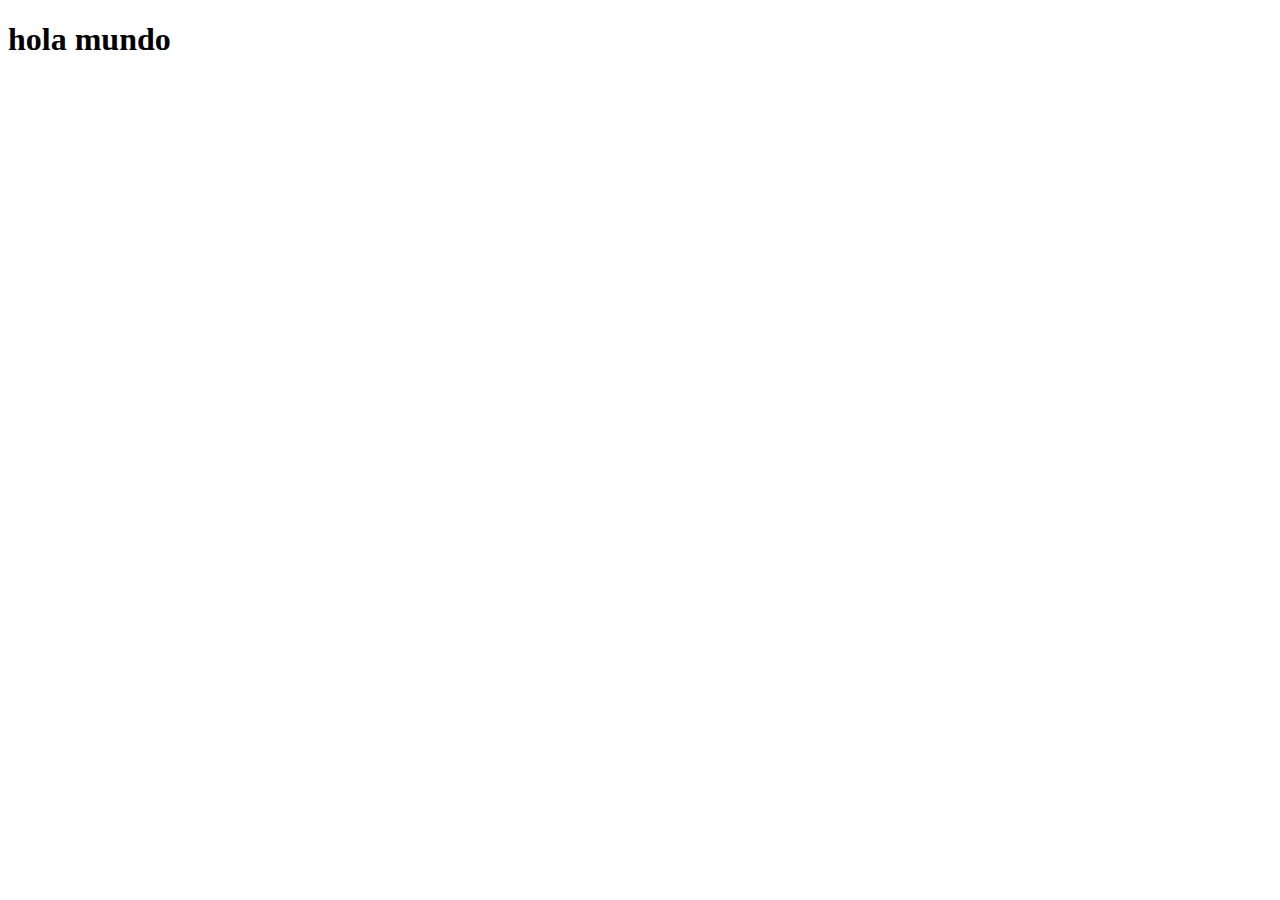
==== index.html @ 90c2fdb1 "inicio" ====
<!DOCTYPE html>
<html lang="en">
<head>
    <meta charset="UTF-8">
    <meta name="viewport" content="width=device-width, initial-scale=1.0">
    <title>Document</title>
    <link rel="stylesheet" href="./css/style.css">
    <script src="./js/script.js"></script>
</head>
<body>
    <h1>hola mundo</h1>
</body>
</html>
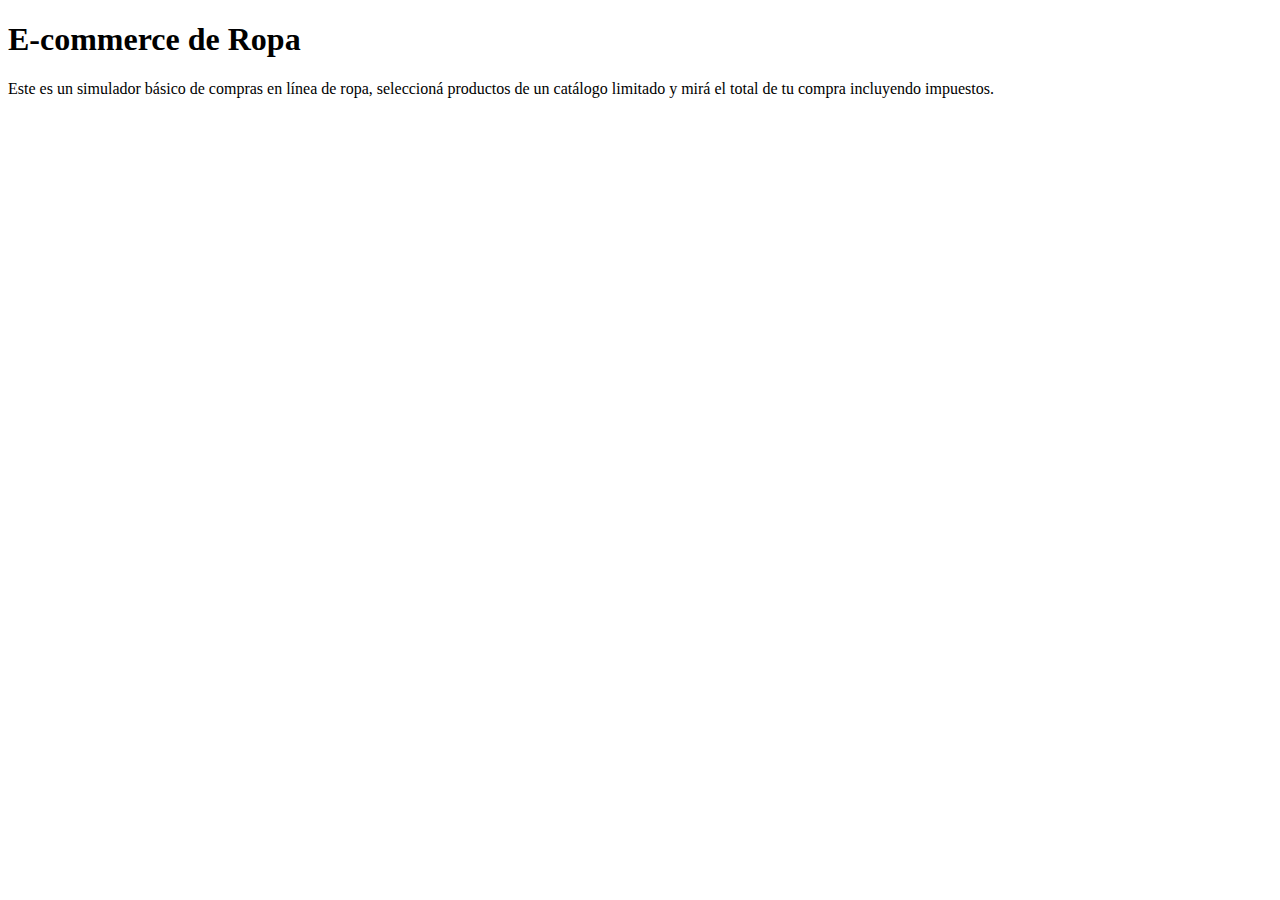
==== commit e8fb583e: "primera entrega" ====
--- a/index.html
+++ b/index.html
@@ -1,13 +1,14 @@
 <!DOCTYPE html>
-<html lang="en">
+<html lang="es">
 <head>
     <meta charset="UTF-8">
     <meta name="viewport" content="width=device-width, initial-scale=1.0">
-    <title>Document</title>
-    <link rel="stylesheet" href="./css/style.css">
-    <script src="./js/script.js"></script>
+    <title>E-commerce de Ropa</title>
 </head>
 <body>
-    <h1>hola mundo</h1>
+    <h1>E-commerce de Ropa</h1>
+    <p>Este es un simulador básico de compras en línea de ropa, seleccioná productos de un catálogo limitado y mirá el total de tu compra incluyendo impuestos.</p>
+
+    <script src="./js/script.js"></script>
 </body>
-</html>+</html>
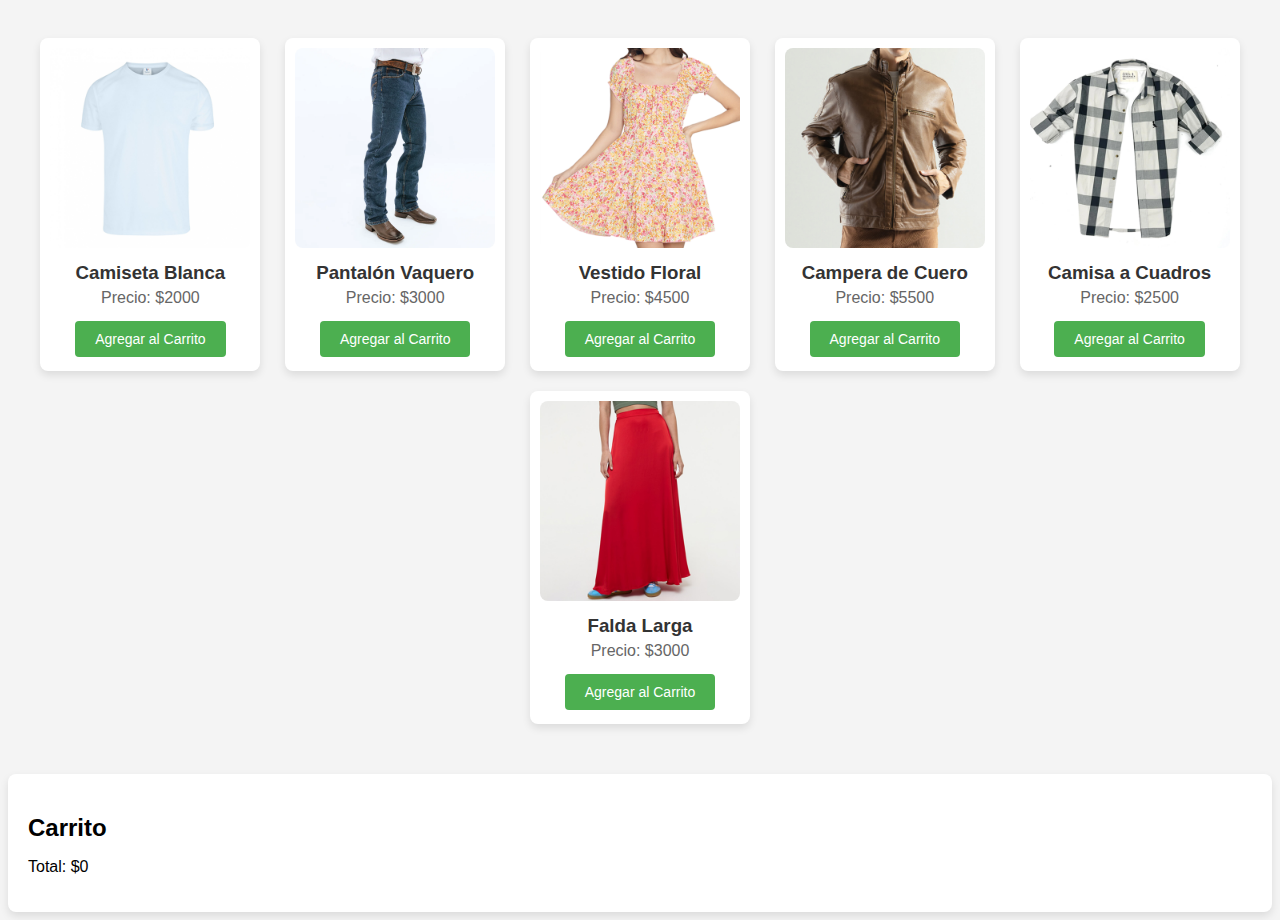
==== commit 51d57827: "Segunda entrega" ====
--- a/index.html
+++ b/index.html
@@ -3,12 +3,20 @@
 <head>
     <meta charset="UTF-8">
     <meta name="viewport" content="width=device-width, initial-scale=1.0">
-    <title>E-commerce de Ropa</title>
+    <title>Ecommerce de Ropa</title>
+    <link rel="stylesheet" href="./css/style.css">
 </head>
 <body>
-    <h1>E-commerce de Ropa</h1>
-    <p>Este es un simulador básico de compras en línea de ropa, seleccioná productos de un catálogo limitado y mirá el total de tu compra incluyendo impuestos.</p>
-
+    <div class="productos-container">
+        
+        
+    </div>
+    <div class="carrito">
+        <h2>Carrito</h2>
+        <ul id="carrito-items"></ul>
+        
+        
+    </div>
     <script src="./js/script.js"></script>
 </body>
 </html>
--- a/css/style.css
+++ b/css/style.css
@@ -0,0 +1,92 @@
+body {
+    font-family: 'Arial', sans-serif;
+    background-color: #f4f4f4;
+}
+
+.productos-container {
+    display: flex;
+    flex-wrap: wrap;
+    justify-content: space-around;
+    padding: 20px;
+}
+
+.producto-card {
+    background-color: white;
+    border-radius: 8px;
+    padding: 10px;
+    width: 200px;
+    margin: 10px;
+    text-align: center;
+    box-shadow: 0 4px 8px rgba(0, 0, 0, 0.1);
+    transition: all 0.3s ease;
+}
+
+.producto-card img {
+    max-width: 100%;
+    height: auto;
+    border-radius: 8px;
+}
+
+.producto-card h3 {
+    margin: 10px 0 5px;
+    color: #333;
+}
+
+.producto-card p {
+    margin: 0 0 10px;
+    color: #666;
+}
+
+.producto-card button {
+    background-color: #4CAF50;
+    border: none;
+    color: white;
+    padding: 10px 20px;
+    text-align: center;
+    text-decoration: none;
+    display: inline-block;
+    font-size: 14px;
+    margin: 4px 2px;
+    cursor: pointer;
+    border-radius: 4px;
+    transition: background-color 0.3s;
+}
+
+.producto-card button:hover {
+    background-color: #45a049;
+}
+
+.hover-effect {
+    box-shadow: 0 8px 16px rgba(0, 0, 0, 0.2);
+    transform: scale(1.05);
+}
+
+.carrito {
+    background-color: white;
+    padding: 20px;
+    border-radius: 8px;
+    margin-top: 20px;
+    box-shadow: 0 4px 8px rgba(0, 0, 0, 0.1);
+}
+
+.carrito h2 {
+    margin-bottom: 10px;
+}
+
+.carrito ul {
+    list-style-type: none;
+    padding: 0;
+}
+
+.carrito li {
+    padding: 5px 0;
+}
+
+.carrito ul {
+    list-style-type: none;
+    padding: 0;
+}
+
+.carrito li {
+    padding: 5px 0;
+}